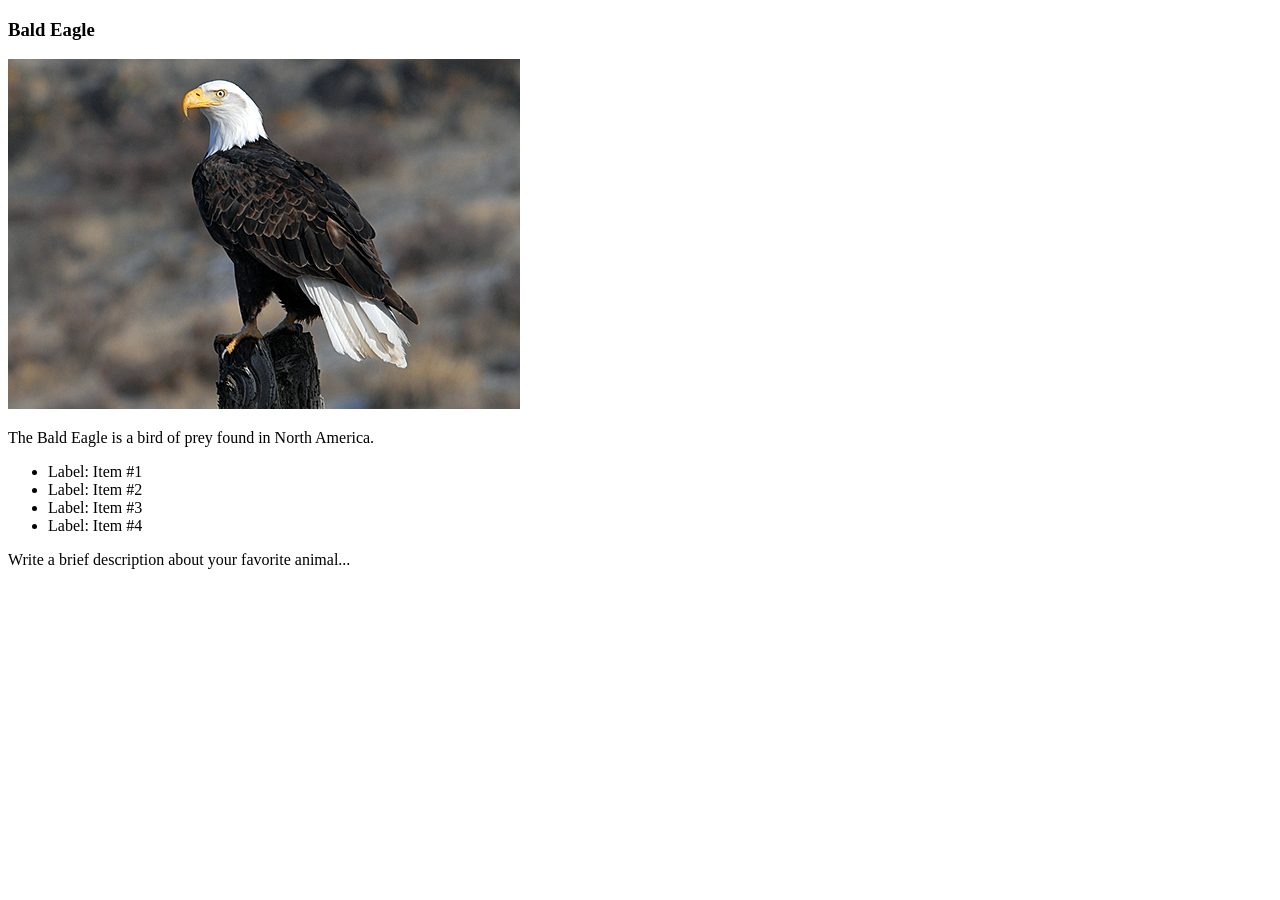
==== index.html @ c805a680 "changed card to index" ====
<!DOCTYPE html>
<html>
<head>
	<meta charset="utf-8">
	<title>Animal Trading Cards</title>
	<link rel="stylesheet" href="styles.css">
</head>
<body>
	<div class="card">
		<!-- your favorite animal's name goes here -->
		<h3 class="card__heading">Bald Eagle</h3>
		<!-- your favorite animal's image goes here -->
		<img src="bald-eagle.jpg" alt="bald-eagle" class="card__image">
		<div class="card__information">
			<!-- your favorite animal's interesting fact goes here -->
			<p class="card__fact">The Bald Eagle is a bird of prey found in North America.</p>
			<ul class="card__list">  
				<!-- your favorite animal's list items go here -->
				<li class="item">
					<span class="label">Label</span>: Item #1
				</li>
				<li class="item">
					<span class="label">Label</span>: Item #2
				</li>
				<li class="item">
					<span class="label">Label</span>: Item #3
				</li>
				<li class="item">
					<span class="label">Label</span>: Item #4
				</li>
			</ul>
			<!-- your favorite animal's description goes here -->
			<p class="card__description">Write a brief description about your favorite animal...</p>
		</div>
	</div>
</body>
</html>
---- styles.css ----
/* add your CSS here */

* {
    box-sizing: border-box;
}
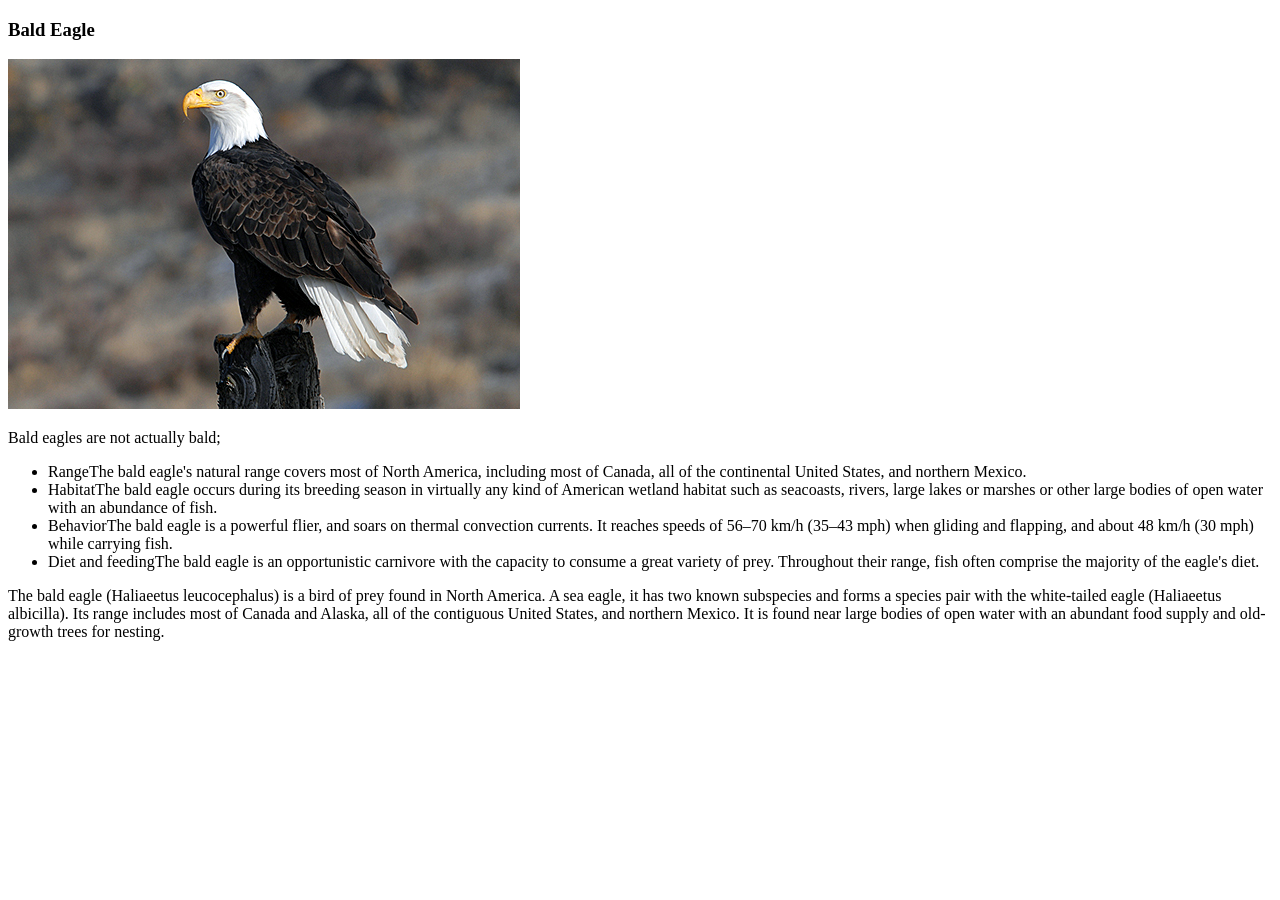
==== commit f38bde9c: "changed card to index" ====
--- a/index.html
+++ b/index.html
@@ -13,24 +13,24 @@
 		<img src="bald-eagle.jpg" alt="bald-eagle" class="card__image">
 		<div class="card__information">
 			<!-- your favorite animal's interesting fact goes here -->
-			<p class="card__fact">The Bald Eagle is a bird of prey found in North America.</p>
+			<p class="card__fact">Bald eagles are not actually bald;</p>
 			<ul class="card__list">  
 				<!-- your favorite animal's list items go here -->
 				<li class="item">
-					<span class="label">Label</span>: Item #1
+					<span class="label">Range</span>The bald eagle's natural range covers most of North America, including most of Canada, all of the continental United States, and northern Mexico.
 				</li>
 				<li class="item">
-					<span class="label">Label</span>: Item #2
+					<span class="label">Habitat</span>The bald eagle occurs during its breeding season in virtually any kind of American wetland habitat such as seacoasts, rivers, large lakes or marshes or other large bodies of open water with an abundance of fish. 
 				</li>
 				<li class="item">
-					<span class="label">Label</span>: Item #3
+					<span class="label">Behavior</span>The bald eagle is a powerful flier, and soars on thermal convection currents. It reaches speeds of 56–70 km/h (35–43 mph) when gliding and flapping, and about 48 km/h (30 mph) while carrying fish.
 				</li>
 				<li class="item">
-					<span class="label">Label</span>: Item #4
+					<span class="label">Diet and feeding</span>The bald eagle is an opportunistic carnivore with the capacity to consume a great variety of prey. Throughout their range, fish often comprise the majority of the eagle's diet.
 				</li>
 			</ul>
 			<!-- your favorite animal's description goes here -->
-			<p class="card__description">Write a brief description about your favorite animal...</p>
+			<p class="card__description">The bald eagle (Haliaeetus leucocephalus) is a bird of prey found in North America. A sea eagle, it has two known subspecies and forms a species pair with the white-tailed eagle (Haliaeetus albicilla). Its range includes most of Canada and Alaska, all of the contiguous United States, and northern Mexico. It is found near large bodies of open water with an abundant food supply and old-growth trees for nesting. </p>
 		</div>
 	</div>
 </body>
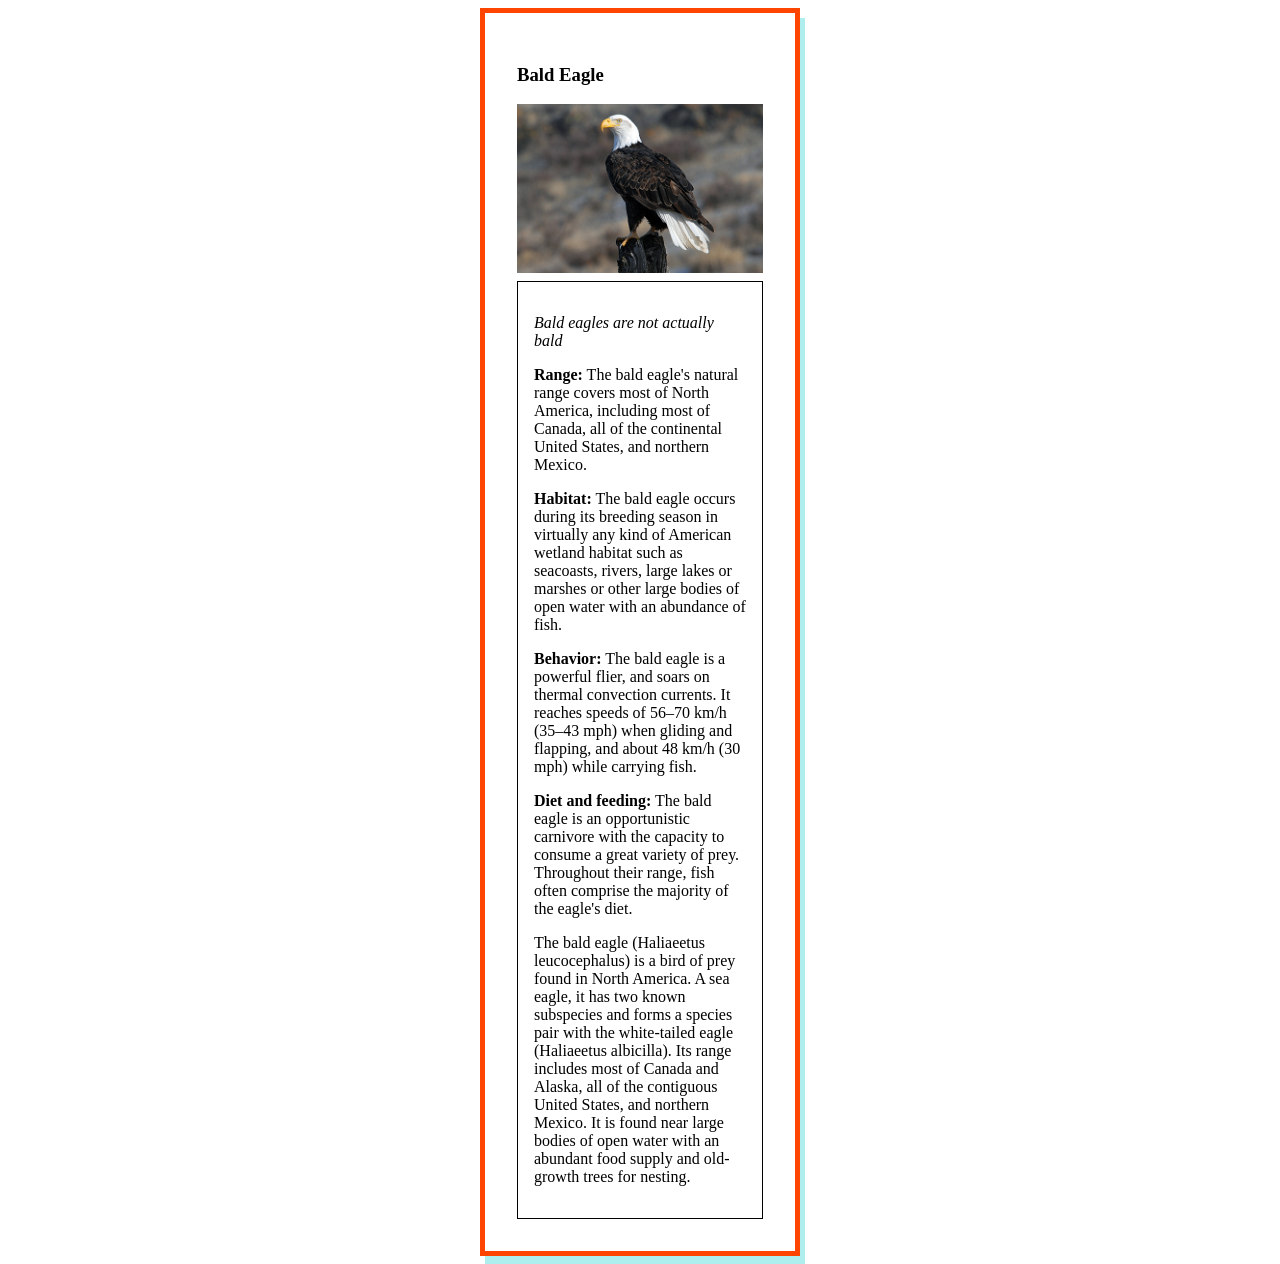
==== commit 3e70f78a: "added more style" ====
--- a/index.html
+++ b/index.html
@@ -13,20 +13,20 @@
 		<img src="bald-eagle.jpg" alt="bald-eagle" class="card__image">
 		<div class="card__information">
 			<!-- your favorite animal's interesting fact goes here -->
-			<p class="card__fact">Bald eagles are not actually bald;</p>
+			<p class="card__fact">Bald eagles are not actually bald</p>
 			<ul class="card__list">  
 				<!-- your favorite animal's list items go here -->
 				<li class="item">
-					<span class="label">Range</span>The bald eagle's natural range covers most of North America, including most of Canada, all of the continental United States, and northern Mexico.
+					<span class="label">Range:</span> The bald eagle's natural range covers most of North America, including most of Canada, all of the continental United States, and northern Mexico.
 				</li>
 				<li class="item">
-					<span class="label">Habitat</span>The bald eagle occurs during its breeding season in virtually any kind of American wetland habitat such as seacoasts, rivers, large lakes or marshes or other large bodies of open water with an abundance of fish. 
+					<span class="label">Habitat:</span> The bald eagle occurs during its breeding season in virtually any kind of American wetland habitat such as seacoasts, rivers, large lakes or marshes or other large bodies of open water with an abundance of fish. 
 				</li>
 				<li class="item">
-					<span class="label">Behavior</span>The bald eagle is a powerful flier, and soars on thermal convection currents. It reaches speeds of 56–70 km/h (35–43 mph) when gliding and flapping, and about 48 km/h (30 mph) while carrying fish.
+					<span class="label">Behavior:</span> The bald eagle is a powerful flier, and soars on thermal convection currents. It reaches speeds of 56–70 km/h (35–43 mph) when gliding and flapping, and about 48 km/h (30 mph) while carrying fish.
 				</li>
 				<li class="item">
-					<span class="label">Diet and feeding</span>The bald eagle is an opportunistic carnivore with the capacity to consume a great variety of prey. Throughout their range, fish often comprise the majority of the eagle's diet.
+					<span class="label">Diet and feeding:</span> The bald eagle is an opportunistic carnivore with the capacity to consume a great variety of prey. Throughout their range, fish often comprise the majority of the eagle's diet.
 				</li>
 			</ul>
 			<!-- your favorite animal's description goes here -->
--- a/styles.css
+++ b/styles.css
@@ -2,4 +2,44 @@
 
 * {
     box-sizing: border-box;
+}
+
+.card {
+    border: solid orangered 5px;
+    box-shadow: 5px 10px paleturquoise;
+    display: flex;
+    flex-direction: column;
+    width: 25vw;
+    height: auto;
+    margin: 0 auto;
+    padding: 2em;;
+}
+
+.card__image {
+    max-width: 100%;
+    width: 300px;
+    height: auto;
+}
+
+.card__fact {
+    font-style: italic;
+}
+
+.card__information {
+    border: solid black 1px;
+    padding: 1em;
+    margin-top: .5em;
+}
+
+.card__list {
+    padding-left: 0;;
+}
+
+.label {
+    font-weight: bold;
+}
+
+.item {
+    list-style: none;
+    margin-top: 1em;
 }
